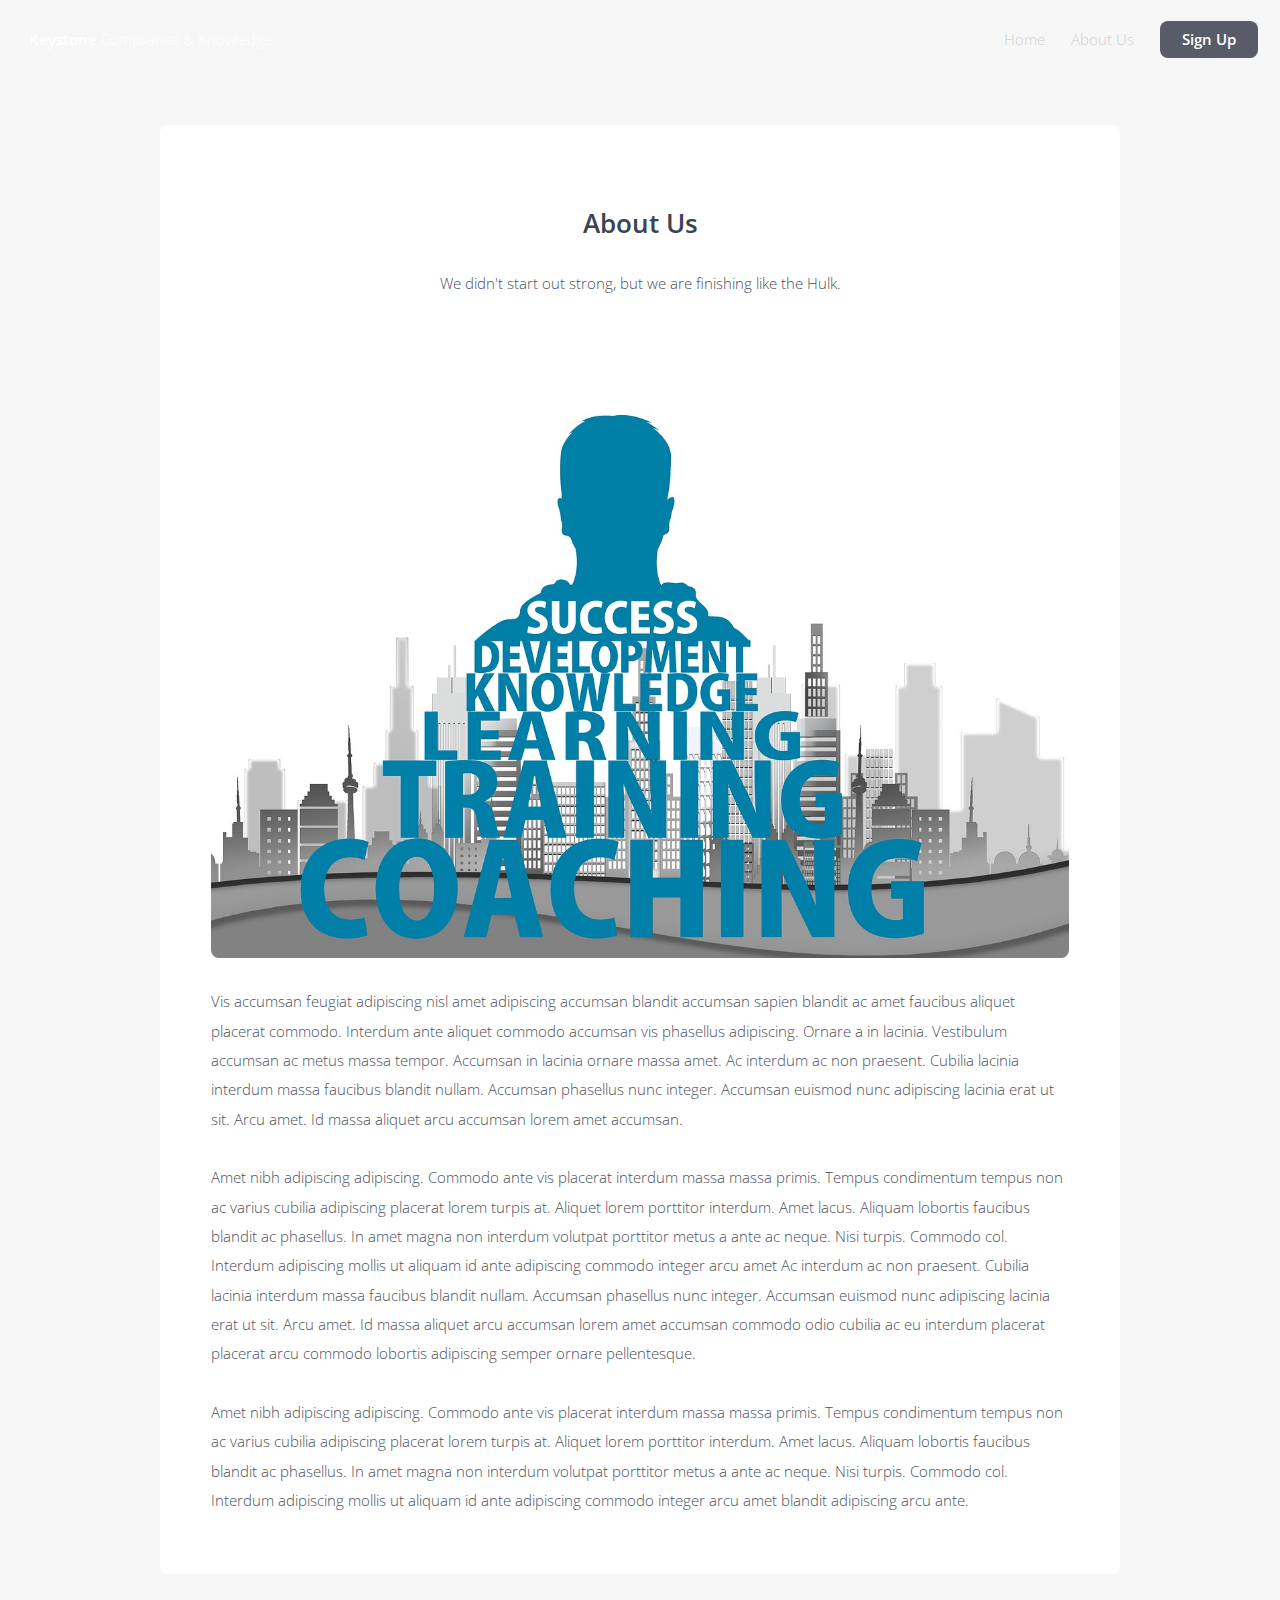
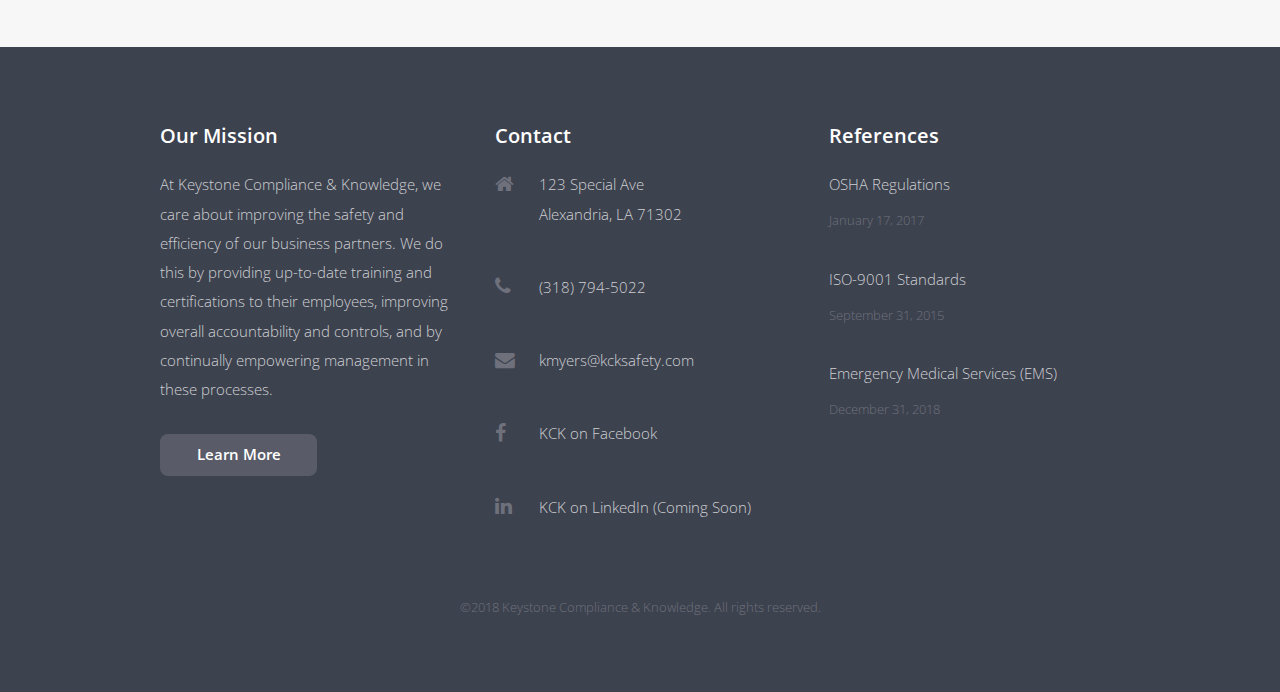
==== about-us.html @ 98e5a152 "initial commit" ====
<!DOCTYPE HTML>
<html>
	<head>
		<title>Keystone Compliance & Knowledge | About Us</title>
		<meta charset="utf-8" />
		<meta name="viewport" content="width=device-width, initial-scale=1, user-scalable=no" />
		<link rel="stylesheet" href="assets/css/main.css" />
	</head>
	<body class="is-preload">

		<!-- Header -->
			<header id="header" class="alt">
				<h1><a id="logo" href="index.html">Keystone <span>Compliance & Knowledge</span></a></h1>
				<nav id="nav">
					<ul>
						<li><a href="index.html">Home</a></li>
						<li><a href="elements.html">About Us</a></li>
						<li><a href="index.html#four" class="button">Sign Up</a></li>
					</ul>
				</nav>
			</header>

		<!-- Main -->
			<section id="main" class="wrapper">
				<div class="container box large">

					<header class="major special">
						<h2>About Us</h2>
						<p>We didn't start out strong, but we are finishing like the Hulk.</p>
					</header>

					<a href="#" class="image fit"><img src="images/kck-stepstosuccess.jpg" alt="" /></a>
					<p>Vis accumsan feugiat adipiscing nisl amet adipiscing accumsan blandit accumsan sapien blandit ac amet faucibus aliquet placerat commodo. Interdum ante aliquet commodo accumsan vis phasellus adipiscing. Ornare a in lacinia. Vestibulum accumsan ac metus massa tempor. Accumsan in lacinia ornare massa amet. Ac interdum ac non praesent. Cubilia lacinia interdum massa faucibus blandit nullam. Accumsan phasellus nunc integer. Accumsan euismod nunc adipiscing lacinia erat ut sit. Arcu amet. Id massa aliquet arcu accumsan lorem amet accumsan.</p>
					<p>Amet nibh adipiscing adipiscing. Commodo ante vis placerat interdum massa massa primis. Tempus condimentum tempus non ac varius cubilia adipiscing placerat lorem turpis at. Aliquet lorem porttitor interdum. Amet lacus. Aliquam lobortis faucibus blandit ac phasellus. In amet magna non interdum volutpat porttitor metus a ante ac neque. Nisi turpis. Commodo col. Interdum adipiscing mollis ut aliquam id ante adipiscing commodo integer arcu amet Ac interdum ac non praesent. Cubilia lacinia interdum massa faucibus blandit nullam. Accumsan phasellus nunc integer. Accumsan euismod nunc adipiscing lacinia erat ut sit. Arcu amet. Id massa aliquet arcu accumsan lorem amet accumsan commodo odio cubilia ac eu interdum placerat placerat arcu commodo lobortis adipiscing semper ornare pellentesque.</p>
					<p>Amet nibh adipiscing adipiscing. Commodo ante vis placerat interdum massa massa primis. Tempus condimentum tempus non ac varius cubilia adipiscing placerat lorem turpis at. Aliquet lorem porttitor interdum. Amet lacus. Aliquam lobortis faucibus blandit ac phasellus. In amet magna non interdum volutpat porttitor metus a ante ac neque. Nisi turpis. Commodo col. Interdum adipiscing mollis ut aliquam id ante adipiscing commodo integer arcu amet blandit adipiscing arcu ante.</p>

				</div>
			</section>

			<!-- Footer -->
				<div id="footer">
					<div class="container">
						<div class="row gtr-200">
							<section class="col-4 col-12-medium about">
								<h3>Our Mission</h3>
								<p>At Keystone Compliance & Knowledge, we care about improving the safety and efficiency of our business partners. We do this by providing up-to-date training and certifications to their employees, improving overall accountability and controls, and by continually empowering management in these processes.</p>
								<ul class="actions">
									<li><a href="#" class="button">Learn More</a></li>
								</ul>
							</section>
							<section class="col-4 col-6-medium col-12-xsmall">
								<h3>Contact</h3>
								<ul class="labeled-icons">
									<li>
										<h4 class="icon fa-home"><span class="label">Address</span></h4>
										123 Special Ave<br />Alexandria, LA 71302
									</li>
									<li>
										<h4 class="icon fa-phone"><span class="label">Phone</span></h4>
										(318) 794-5022
									</li>
									<li>
										<h4 class="icon fa-envelope"><span class="label">Email</span></h4>
										<a href="mailto:kmyers@kcksafety.com">kmyers@kcksafety.com</a>
									</li>
									<li>
										<h4 class="icon fa-facebook"><span class="label">Facebook</span></h4>
										<a href="https://www.facebook.com/CenlaSafetyServices/">KCK on Facebook</a>
									</li>
									<li>
										<h4 class="icon fa-linkedin"><span class="label">Twitter</span></h4>
										<a href="#">KCK on LinkedIn (Coming Soon)</a>
									</li>
								</ul>
							</section>
							<section class="col-4 col-6-medium col-12-xsmall">
								<h3>References</h3>
								<ul class="updates">
									<li>
										<p><a href="https://www.osha.gov/law-regs.html">OSHA Regulations</a></p>
										<span class="timestamp">January 17, 2017</span>
									</li>
									<li>
										<p><a href="https://www.iso.org/standard/62085.html">ISO-9001 Standards</a></p>
										<span class="timestamp">September 31, 2015</span>
									</li>
									<li>
										<p><a href="https://www.ems.gov/">Emergency Medical Services (EMS)</a></p>
										<span class="timestamp">December 31, 2018</span>
									</li>
								</ul>
							</section>
						</div>
					</div>
					<ul class="copyright">
						<li>&copy;2018 Keystone Compliance & Knowledge. All rights reserved.</li>
					</ul>
				</div>

		<!-- Scripts -->
			<script src="assets/js/jquery.min.js"></script>
			<script src="assets/js/jquery.dropotron.min.js"></script>
			<script src="assets/js/jquery.scrollex.min.js"></script>
			<script src="assets/js/browser.min.js"></script>
			<script src="assets/js/breakpoints.min.js"></script>
			<script src="assets/js/util.js"></script>
			<script src="assets/js/main.js"></script>

	</body>
</html>
---- assets/css/main.css ----
@import url("font-awesome.min.css");
@import url("https://fonts.googleapis.com/css?family=Open+Sans:300,600");

/*
	Cogent by Pixelarity
	pixelarity.com | hello@pixelarity.com
	License: pixelarity.com/license
*/

html, body, div, span, applet, object,
iframe, h1, h2, h3, h4, h5, h6, p, blockquote,
pre, a, abbr, acronym, address, big, cite,
code, del, dfn, em, img, ins, kbd, q, s, samp,
small, strike, strong, sub, sup, tt, var, b,
u, i, center, dl, dt, dd, ol, ul, li, fieldset,
form, label, legend, table, caption, tbody,
tfoot, thead, tr, th, td, article, aside,
canvas, details, embed, figure, figcaption,
footer, header, hgroup, menu, nav, output, ruby,
section, summary, time, mark, audio, video {
	margin: 0;
	padding: 0;
	border: 0;
	font-size: 100%;
	font: inherit;
	vertical-align: baseline;
	scroll-behavior:smooth;
}

article, aside, details, figcaption, figure,
footer, header, hgroup, menu, nav, section {
	display: block;}

body {
	line-height: 1;
}

ol, ul {
	list-style: none;
}

blockquote, q {
	quotes: none;
}

	blockquote:before, blockquote:after, q:before, q:after {
		content: '';
		content: none;
	}

table {
	border-collapse: collapse;
	border-spacing: 0;
}

body {
	-webkit-text-size-adjust: none;
}

mark {
	background-color: transparent;
	color: inherit;
}

input::-moz-focus-inner {
	border: 0;
	padding: 0;
}

input, select, textarea {
	-moz-appearance: none;
	-webkit-appearance: none;
	-ms-appearance: none;
	appearance: none;
}

/* Basic */

	html {
		box-sizing: border-box;
	}

	*, *:before, *:after {
		box-sizing: inherit;
	}

	body {
		background: #f7f7f7;
	}

		body.is-preload *, body.is-preload *:before, body.is-preload *:after {
			-moz-animation: none !important;
			-webkit-animation: none !important;
			-ms-animation: none !important;
			animation: none !important;
			-moz-transition: none !important;
			-webkit-transition: none !important;
			-ms-transition: none !important;
			transition: none !important;
		}

	body, input, select, textarea {
		color: #4b505c;
		font-family: "Open Sans", Arial, Helvetica, sans-serif;
		font-size: 13pt;
		font-weight: 300;
		line-height: 2em;
	}

	a {
		-moz-transition: color 0.2s ease-in-out;
		-webkit-transition: color 0.2s ease-in-out;
		-ms-transition: color 0.2s ease-in-out;
		transition: color 0.2s ease-in-out;
		color: #00b47b;
		text-decoration: underline;
	}

		a:hover {
			text-decoration: none;
		}

	strong, b {
		color: #3d424f;
		font-weight: 600;
	}

	em, i {
		font-style: italic;
	}

	p {
		margin: 0 0 2em 0;
	}

	h1, h2, h3, h4, h5, h6 {
		color: #3d424f;
		font-weight: 600;
		margin: 0 0 1em 0;
	}

		h1 a, h2 a, h3 a, h4 a, h5 a, h6 a {
			color: inherit;
			text-decoration: none;
		}

		h1.icon, h2.icon, h3.icon, h4.icon, h5.icon, h6.icon {
			padding-left: 2.5em;
			position: relative;
		}

			h1.icon:before, h2.icon:before, h3.icon:before, h4.icon:before, h5.icon:before, h6.icon:before {
				font-size: 1.5em;
				left: 0;
				position: absolute;
			}

			h1.icon + p, h2.icon + p, h3.icon + p, h4.icon + p, h5.icon + p, h6.icon + p {
				padding-left: 3.45em;
			}

	h2 {
		font-size: 1.75em;
		line-height: 1.5em;
	}

	h3 {
		font-size: 1.35em;
		line-height: 1.5em;
	}

	h4 {
		font-size: 1.1em;
		line-height: 1.5em;
	}

	h5 {
		font-size: 0.9em;
		line-height: 1.5em;
	}

	h6 {
		font-size: 0.7em;
		line-height: 1.5em;
	}

	sub {
		font-size: 0.8em;
		position: relative;
		top: 0.5em;
	}

	sup {
		font-size: 0.8em;
		position: relative;
		top: -0.5em;
	}

	hr {
		border: 0;
		border-bottom: solid 1px rgba(144, 144, 144, 0.25);
		margin: 3em 0;
	}

		hr.major {
			margin: 4.5em 0;
		}

	blockquote {
		border-left: solid 4px rgba(144, 144, 144, 0.25);
		font-style: italic;
		margin: 0 0 2em 0;
		padding: 0.5em 0 0.5em 2em;
	}

	code {
		background: rgba(144, 144, 144, 0.075);
		border-radius: 8px;
		border: solid 1px rgba(144, 144, 144, 0.25);
		font-family: "Courier New", monospace;
		font-size: 0.9em;
		margin: 0 0.25em;
		padding: 0.25em 0.65em;
	}

	pre {
		-webkit-overflow-scrolling: touch;
		font-family: "Courier New", monospace;
		font-size: 0.9em;
		margin: 0 0 2em 0;
	}

		pre code {
			display: block;
			line-height: 1.75em;
			padding: 1em 1.5em;
			overflow-x: auto;
		}

	.align-left {
		text-align: left;
	}

	.align-center {
		text-align: center;
	}

	.align-right {
		text-align: right;
	}

/* Row */

	.row {
		display: flex;
		flex-wrap: wrap;
		box-sizing: border-box;
		align-items: stretch;
	}

		.row > * {
			box-sizing: border-box;
		}

		.row.gtr-uniform > * > :last-child {
			margin-bottom: 0;
		}

		.row.aln-left {
			justify-content: flex-start;
		}

		.row.aln-center {
			justify-content: center;
		}

		.row.aln-right {
			justify-content: flex-end;
		}

		.row.aln-top {
			align-items: flex-start;
		}

		.row.aln-middle {
			align-items: center;
		}

		.row.aln-bottom {
			align-items: flex-end;
		}

		.row > .imp {
			order: -1;
		}

		.row > .col-1 {
			width: 8.3333333333%;
		}

		.row > .off-1 {
			margin-left: 8.3333333333%;
		}

		.row > .col-2 {
			width: 16.6666666667%;
		}

		.row > .off-2 {
			margin-left: 16.6666666667%;
		}

		.row > .col-3 {
			width: 25%;
		}

		.row > .off-3 {
			margin-left: 25%;
		}

		.row > .col-4 {
			width: 33.3333333333%;
		}

		.row > .off-4 {
			margin-left: 33.3333333333%;
		}

		.row > .col-5 {
			width: 41.6666666667%;
		}

		.row > .off-5 {
			margin-left: 41.6666666667%;
		}

		.row > .col-6 {
			width: 50%;
		}

		.row > .off-6 {
			margin-left: 50%;
		}

		.row > .col-7 {
			width: 58.3333333333%;
		}

		.row > .off-7 {
			margin-left: 58.3333333333%;
		}

		.row > .col-8 {
			width: 66.6666666667%;
		}

		.row > .off-8 {
			margin-left: 66.6666666667%;
		}

		.row > .col-9 {
			width: 75%;
		}

		.row > .off-9 {
			margin-left: 75%;
		}

		.row > .col-10 {
			width: 83.3333333333%;
		}

		.row > .off-10 {
			margin-left: 83.3333333333%;
		}

		.row > .col-11 {
			width: 91.6666666667%;
		}

		.row > .off-11 {
			margin-left: 91.6666666667%;
		}

		.row > .col-12 {
			width: 100%;
		}

		.row > .off-12 {
			margin-left: 100%;
		}

		.row.gtr-0 {
			margin-top: 0;
			margin-left: 0em;
		}

			.row.gtr-0 > * {
				padding: 0 0 0 0em;
			}

			.row.gtr-0.gtr-uniform {
				margin-top: 0em;
			}

				.row.gtr-0.gtr-uniform > * {
					padding-top: 0em;
				}

		.row.gtr-25 {
			margin-top: 0;
			margin-left: -0.5em;
		}

			.row.gtr-25 > * {
				padding: 0 0 0 0.5em;
			}

			.row.gtr-25.gtr-uniform {
				margin-top: -0.5em;
			}

				.row.gtr-25.gtr-uniform > * {
					padding-top: 0.5em;
				}

		.row.gtr-50 {
			margin-top: 0;
			margin-left: -1em;
		}

			.row.gtr-50 > * {
				padding: 0 0 0 1em;
			}

			.row.gtr-50.gtr-uniform {
				margin-top: -1em;
			}

				.row.gtr-50.gtr-uniform > * {
					padding-top: 1em;
				}

		.row {
			margin-top: 0;
			margin-left: -2em;
		}

			.row > * {
				padding: 0 0 0 2em;
			}

			.row.gtr-uniform {
				margin-top: -2em;
			}

				.row.gtr-uniform > * {
					padding-top: 2em;
				}

		.row.gtr-150 {
			margin-top: 0;
			margin-left: -3em;
		}

			.row.gtr-150 > * {
				padding: 0 0 0 3em;
			}

			.row.gtr-150.gtr-uniform {
				margin-top: -3em;
			}

				.row.gtr-150.gtr-uniform > * {
					padding-top: 3em;
				}

		.row.gtr-200 {
			margin-top: 0;
			margin-left: -4em;
		}

			.row.gtr-200 > * {
				padding: 0 0 0 4em;
			}

			.row.gtr-200.gtr-uniform {
				margin-top: -4em;
			}

				.row.gtr-200.gtr-uniform > * {
					padding-top: 4em;
				}

		@media screen and (max-width: 1680px) {

			.row {
				display: flex;
				flex-wrap: wrap;
				box-sizing: border-box;
				align-items: stretch;
			}

				.row > * {
					box-sizing: border-box;
				}

				.row.gtr-uniform > * > :last-child {
					margin-bottom: 0;
				}

				.row.aln-left {
					justify-content: flex-start;
				}

				.row.aln-center {
					justify-content: center;
				}

				.row.aln-right {
					justify-content: flex-end;
				}

				.row.aln-top {
					align-items: flex-start;
				}

				.row.aln-middle {
					align-items: center;
				}

				.row.aln-bottom {
					align-items: flex-end;
				}

				.row > .imp-xlarge {
					order: -1;
				}

				.row > .col-1-xlarge {
					width: 8.3333333333%;
				}

				.row > .off-1-xlarge {
					margin-left: 8.3333333333%;
				}

				.row > .col-2-xlarge {
					width: 16.6666666667%;
				}

				.row > .off-2-xlarge {
					margin-left: 16.6666666667%;
				}

				.row > .col-3-xlarge {
					width: 25%;
				}

				.row > .off-3-xlarge {
					margin-left: 25%;
				}

				.row > .col-4-xlarge {
					width: 33.3333333333%;
				}

				.row > .off-4-xlarge {
					margin-left: 33.3333333333%;
				}

				.row > .col-5-xlarge {
					width: 41.6666666667%;
				}

				.row > .off-5-xlarge {
					margin-left: 41.6666666667%;
				}

				.row > .col-6-xlarge {
					width: 50%;
				}

				.row > .off-6-xlarge {
					margin-left: 50%;
				}

				.row > .col-7-xlarge {
					width: 58.3333333333%;
				}

				.row > .off-7-xlarge {
					margin-left: 58.3333333333%;
				}

				.row > .col-8-xlarge {
					width: 66.6666666667%;
				}

				.row > .off-8-xlarge {
					margin-left: 66.6666666667%;
				}

				.row > .col-9-xlarge {
					width: 75%;
				}

				.row > .off-9-xlarge {
					margin-left: 75%;
				}

				.row > .col-10-xlarge {
					width: 83.3333333333%;
				}

				.row > .off-10-xlarge {
					margin-left: 83.3333333333%;
				}

				.row > .col-11-xlarge {
					width: 91.6666666667%;
				}

				.row > .off-11-xlarge {
					margin-left: 91.6666666667%;
				}

				.row > .col-12-xlarge {
					width: 100%;
				}

				.row > .off-12-xlarge {
					margin-left: 100%;
				}

				.row.gtr-0 {
					margin-top: 0;
					margin-left: 0em;
				}

					.row.gtr-0 > * {
						padding: 0 0 0 0em;
					}

					.row.gtr-0.gtr-uniform {
						margin-top: 0em;
					}

						.row.gtr-0.gtr-uniform > * {
							padding-top: 0em;
						}

				.row.gtr-25 {
					margin-top: 0;
					margin-left: -0.5em;
				}

					.row.gtr-25 > * {
						padding: 0 0 0 0.5em;
					}

					.row.gtr-25.gtr-uniform {
						margin-top: -0.5em;
					}

						.row.gtr-25.gtr-uniform > * {
							padding-top: 0.5em;
						}

				.row.gtr-50 {
					margin-top: 0;
					margin-left: -1em;
				}

					.row.gtr-50 > * {
						padding: 0 0 0 1em;
					}

					.row.gtr-50.gtr-uniform {
						margin-top: -1em;
					}

						.row.gtr-50.gtr-uniform > * {
							padding-top: 1em;
						}

				.row {
					margin-top: 0;
					margin-left: -2em;
				}

					.row > * {
						padding: 0 0 0 2em;
					}

					.row.gtr-uniform {
						margin-top: -2em;
					}

						.row.gtr-uniform > * {
							padding-top: 2em;
						}

				.row.gtr-150 {
					margin-top: 0;
					margin-left: -3em;
				}

					.row.gtr-150 > * {
						padding: 0 0 0 3em;
					}

					.row.gtr-150.gtr-uniform {
						margin-top: -3em;
					}

						.row.gtr-150.gtr-uniform > * {
							padding-top: 3em;
						}

				.row.gtr-200 {
					margin-top: 0;
					margin-left: -4em;
				}

					.row.gtr-200 > * {
						padding: 0 0 0 4em;
					}

					.row.gtr-200.gtr-uniform {
						margin-top: -4em;
					}

						.row.gtr-200.gtr-uniform > * {
							padding-top: 4em;
						}

		}

		@media screen and (max-width: 1280px) {

			.row {
				display: flex;
				flex-wrap: wrap;
				box-sizing: border-box;
				align-items: stretch;
			}

				.row > * {
					box-sizing: border-box;
				}

				.row.gtr-uniform > * > :last-child {
					margin-bottom: 0;
				}

				.row.aln-left {
					justify-content: flex-start;
				}

				.row.aln-center {
					justify-content: center;
				}

				.row.aln-right {
					justify-content: flex-end;
				}

				.row.aln-top {
					align-items: flex-start;
				}

				.row.aln-middle {
					align-items: center;
				}

				.row.aln-bottom {
					align-items: flex-end;
				}

				.row > .imp-large {
					order: -1;
				}

				.row > .col-1-large {
					width: 8.3333333333%;
				}

				.row > .off-1-large {
					margin-left: 8.3333333333%;
				}

				.row > .col-2-large {
					width: 16.6666666667%;
				}

				.row > .off-2-large {
					margin-left: 16.6666666667%;
				}

				.row > .col-3-large {
					width: 25%;
				}

				.row > .off-3-large {
					margin-left: 25%;
				}

				.row > .col-4-large {
					width: 33.3333333333%;
				}

				.row > .off-4-large {
					margin-left: 33.3333333333%;
				}

				.row > .col-5-large {
					width: 41.6666666667%;
				}

				.row > .off-5-large {
					margin-left: 41.6666666667%;
				}

				.row > .col-6-large {
					width: 50%;
				}

				.row > .off-6-large {
					margin-left: 50%;
				}

				.row > .col-7-large {
					width: 58.3333333333%;
				}

				.row > .off-7-large {
					margin-left: 58.3333333333%;
				}

				.row > .col-8-large {
					width: 66.6666666667%;
				}

				.row > .off-8-large {
					margin-left: 66.6666666667%;
				}

				.row > .col-9-large {
					width: 75%;
				}

				.row > .off-9-large {
					margin-left: 75%;
				}

				.row > .col-10-large {
					width: 83.3333333333%;
				}

				.row > .off-10-large {
					margin-left: 83.3333333333%;
				}

				.row > .col-11-large {
					width: 91.6666666667%;
				}

				.row > .off-11-large {
					margin-left: 91.6666666667%;
				}

				.row > .col-12-large {
					width: 100%;
				}

				.row > .off-12-large {
					margin-left: 100%;
				}

				.row.gtr-0 {
					margin-top: 0;
					margin-left: 0em;
				}

					.row.gtr-0 > * {
						padding: 0 0 0 0em;
					}

					.row.gtr-0.gtr-uniform {
						margin-top: 0em;
					}

						.row.gtr-0.gtr-uniform > * {
							padding-top: 0em;
						}

				.row.gtr-25 {
					margin-top: 0;
					margin-left: -0.375em;
				}

					.row.gtr-25 > * {
						padding: 0 0 0 0.375em;
					}

					.row.gtr-25.gtr-uniform {
						margin-top: -0.375em;
					}

						.row.gtr-25.gtr-uniform > * {
							padding-top: 0.375em;
						}

				.row.gtr-50 {
					margin-top: 0;
					margin-left: -0.75em;
				}

					.row.gtr-50 > * {
						padding: 0 0 0 0.75em;
					}

					.row.gtr-50.gtr-uniform {
						margin-top: -0.75em;
					}

						.row.gtr-50.gtr-uniform > * {
							padding-top: 0.75em;
						}

				.row {
					margin-top: 0;
					margin-left: -1.5em;
				}

					.row > * {
						padding: 0 0 0 1.5em;
					}

					.row.gtr-uniform {
						margin-top: -1.5em;
					}

						.row.gtr-uniform > * {
							padding-top: 1.5em;
						}

				.row.gtr-150 {
					margin-top: 0;
					margin-left: -2.25em;
				}

					.row.gtr-150 > * {
						padding: 0 0 0 2.25em;
					}

					.row.gtr-150.gtr-uniform {
						margin-top: -2.25em;
					}

						.row.gtr-150.gtr-uniform > * {
							padding-top: 2.25em;
						}

				.row.gtr-200 {
					margin-top: 0;
					margin-left: -3em;
				}

					.row.gtr-200 > * {
						padding: 0 0 0 3em;
					}

					.row.gtr-200.gtr-uniform {
						margin-top: -3em;
					}

						.row.gtr-200.gtr-uniform > * {
							padding-top: 3em;
						}

		}

		@media screen and (max-width: 980px) {

			.row {
				display: flex;
				flex-wrap: wrap;
				box-sizing: border-box;
				align-items: stretch;
			}

				.row > * {
					box-sizing: border-box;
				}

				.row.gtr-uniform > * > :last-child {
					margin-bottom: 0;
				}

				.row.aln-left {
					justify-content: flex-start;
				}

				.row.aln-center {
					justify-content: center;
				}

				.row.aln-right {
					justify-content: flex-end;
				}

				.row.aln-top {
					align-items: flex-start;
				}

				.row.aln-middle {
					align-items: center;
				}

				.row.aln-bottom {
					align-items: flex-end;
				}

				.row > .imp-medium {
					order: -1;
				}

				.row > .col-1-medium {
					width: 8.3333333333%;
				}

				.row > .off-1-medium {
					margin-left: 8.3333333333%;
				}

				.row > .col-2-medium {
					width: 16.6666666667%;
				}

				.row > .off-2-medium {
					margin-left: 16.6666666667%;
				}

				.row > .col-3-medium {
					width: 25%;
				}

				.row > .off-3-medium {
					margin-left: 25%;
				}

				.row > .col-4-medium {
					width: 33.3333333333%;
				}

				.row > .off-4-medium {
					margin-left: 33.3333333333%;
				}

				.row > .col-5-medium {
					width: 41.6666666667%;
				}

				.row > .off-5-medium {
					margin-left: 41.6666666667%;
				}

				.row > .col-6-medium {
					width: 50%;
				}

				.row > .off-6-medium {
					margin-left: 50%;
				}

				.row > .col-7-medium {
					width: 58.3333333333%;
				}

				.row > .off-7-medium {
					margin-left: 58.3333333333%;
				}

				.row > .col-8-medium {
					width: 66.6666666667%;
				}

				.row > .off-8-medium {
					margin-left: 66.6666666667%;
				}

				.row > .col-9-medium {
					width: 75%;
				}

				.row > .off-9-medium {
					margin-left: 75%;
				}

				.row > .col-10-medium {
					width: 83.3333333333%;
				}

				.row > .off-10-medium {
					margin-left: 83.3333333333%;
				}

				.row > .col-11-medium {
					width: 91.6666666667%;
				}

				.row > .off-11-medium {
					margin-left: 91.6666666667%;
				}

				.row > .col-12-medium {
					width: 100%;
				}

				.row > .off-12-medium {
					margin-left: 100%;
				}

				.row.gtr-0 {
					margin-top: 0;
					margin-left: 0em;
				}

					.row.gtr-0 > * {
						padding: 0 0 0 0em;
					}

					.row.gtr-0.gtr-uniform {
						margin-top: 0em;
					}

						.row.gtr-0.gtr-uniform > * {
							padding-top: 0em;
						}

				.row.gtr-25 {
					margin-top: 0;
					margin-left: -0.375em;
				}

					.row.gtr-25 > * {
						padding: 0 0 0 0.375em;
					}

					.row.gtr-25.gtr-uniform {
						margin-top: -0.375em;
					}

						.row.gtr-25.gtr-uniform > * {
							padding-top: 0.375em;
						}

				.row.gtr-50 {
					margin-top: 0;
					margin-left: -0.75em;
				}

					.row.gtr-50 > * {
						padding: 0 0 0 0.75em;
					}

					.row.gtr-50.gtr-uniform {
						margin-top: -0.75em;
					}

						.row.gtr-50.gtr-uniform > * {
							padding-top: 0.75em;
						}

				.row {
					margin-top: 0;
					margin-left: -1.5em;
				}

					.row > * {
						padding: 0 0 0 1.5em;
					}

					.row.gtr-uniform {
						margin-top: -1.5em;
					}

						.row.gtr-uniform > * {
							padding-top: 1.5em;
						}

				.row.gtr-150 {
					margin-top: 0;
					margin-left: -2.25em;
				}

					.row.gtr-150 > * {
						padding: 0 0 0 2.25em;
					}

					.row.gtr-150.gtr-uniform {
						margin-top: -2.25em;
					}

						.row.gtr-150.gtr-uniform > * {
							padding-top: 2.25em;
						}

				.row.gtr-200 {
					margin-top: 0;
					margin-left: -3em;
				}

					.row.gtr-200 > * {
						padding: 0 0 0 3em;
					}

					.row.gtr-200.gtr-uniform {
						margin-top: -3em;
					}

						.row.gtr-200.gtr-uniform > * {
							padding-top: 3em;
						}

		}

		@media screen and (max-width: 736px) {

			.row {
				display: flex;
				flex-wrap: wrap;
				box-sizing: border-box;
				align-items: stretch;
			}

				.row > * {
					box-sizing: border-box;
				}

				.row.gtr-uniform > * > :last-child {
					margin-bottom: 0;
				}

				.row.aln-left {
					justify-content: flex-start;
				}

				.row.aln-center {
					justify-content: center;
				}

				.row.aln-right {
					justify-content: flex-end;
				}

				.row.aln-top {
					align-items: flex-start;
				}

				.row.aln-middle {
					align-items: center;
				}

				.row.aln-bottom {
					align-items: flex-end;
				}

				.row > .imp-small {
					order: -1;
				}

				.row > .col-1-small {
					width: 8.3333333333%;
				}

				.row > .off-1-small {
					margin-left: 8.3333333333%;
				}

				.row > .col-2-small {
					width: 16.6666666667%;
				}

				.row > .off-2-small {
					margin-left: 16.6666666667%;
				}

				.row > .col-3-small {
					width: 25%;
				}

				.row > .off-3-small {
					margin-left: 25%;
				}

				.row > .col-4-small {
					width: 33.3333333333%;
				}

				.row > .off-4-small {
					margin-left: 33.3333333333%;
				}

				.row > .col-5-small {
					width: 41.6666666667%;
				}

				.row > .off-5-small {
					margin-left: 41.6666666667%;
				}

				.row > .col-6-small {
					width: 50%;
				}

				.row > .off-6-small {
					margin-left: 50%;
				}

				.row > .col-7-small {
					width: 58.3333333333%;
				}

				.row > .off-7-small {
					margin-left: 58.3333333333%;
				}

				.row > .col-8-small {
					width: 66.6666666667%;
				}

				.row > .off-8-small {
					margin-left: 66.6666666667%;
				}

				.row > .col-9-small {
					width: 75%;
				}

				.row > .off-9-small {
					margin-left: 75%;
				}

				.row > .col-10-small {
					width: 83.3333333333%;
				}

				.row > .off-10-small {
					margin-left: 83.3333333333%;
				}

				.row > .col-11-small {
					width: 91.6666666667%;
				}

				.row > .off-11-small {
					margin-left: 91.6666666667%;
				}

				.row > .col-12-small {
					width: 100%;
				}

				.row > .off-12-small {
					margin-left: 100%;
				}

				.row.gtr-0 {
					margin-top: 0;
					margin-left: 0em;
				}

					.row.gtr-0 > * {
						padding: 0 0 0 0em;
					}

					.row.gtr-0.gtr-uniform {
						margin-top: 0em;
					}

						.row.gtr-0.gtr-uniform > * {
							padding-top: 0em;
						}

				.row.gtr-25 {
					margin-top: 0;
					margin-left: -0.3125em;
				}

					.row.gtr-25 > * {
						padding: 0 0 0 0.3125em;
					}

					.row.gtr-25.gtr-uniform {
						margin-top: -0.3125em;
					}

						.row.gtr-25.gtr-uniform > * {
							padding-top: 0.3125em;
						}

				.row.gtr-50 {
					margin-top: 0;
					margin-left: -0.625em;
				}

					.row.gtr-50 > * {
						padding: 0 0 0 0.625em;
					}

					.row.gtr-50.gtr-uniform {
						margin-top: -0.625em;
					}

						.row.gtr-50.gtr-uniform > * {
							padding-top: 0.625em;
						}

				.row {
					margin-top: 0;
					margin-left: -1.25em;
				}

					.row > * {
						padding: 0 0 0 1.25em;
					}

					.row.gtr-uniform {
						margin-top: -1.25em;
					}

						.row.gtr-uniform > * {
							padding-top: 1.25em;
						}

				.row.gtr-150 {
					margin-top: 0;
					margin-left: -1.875em;
				}

					.row.gtr-150 > * {
						padding: 0 0 0 1.875em;
					}

					.row.gtr-150.gtr-uniform {
						margin-top: -1.875em;
					}

						.row.gtr-150.gtr-uniform > * {
							padding-top: 1.875em;
						}

				.row.gtr-200 {
					margin-top: 0;
					margin-left: -2.5em;
				}

					.row.gtr-200 > * {
						padding: 0 0 0 2.5em;
					}

					.row.gtr-200.gtr-uniform {
						margin-top: -2.5em;
					}

						.row.gtr-200.gtr-uniform > * {
							padding-top: 2.5em;
						}

		}

		@media screen and (max-width: 480px) {

			.row {
				display: flex;
				flex-wrap: wrap;
				box-sizing: border-box;
				align-items: stretch;
			}

				.row > * {
					box-sizing: border-box;
				}

				.row.gtr-uniform > * > :last-child {
					margin-bottom: 0;
				}

				.row.aln-left {
					justify-content: flex-start;
				}

				.row.aln-center {
					justify-content: center;
				}

				.row.aln-right {
					justify-content: flex-end;
				}

				.row.aln-top {
					align-items: flex-start;
				}

				.row.aln-middle {
					align-items: center;
				}

				.row.aln-bottom {
					align-items: flex-end;
				}

				.row > .imp-xsmall {
					order: -1;
				}

				.row > .col-1-xsmall {
					width: 8.3333333333%;
				}

				.row > .off-1-xsmall {
					margin-left: 8.3333333333%;
				}

				.row > .col-2-xsmall {
					width: 16.6666666667%;
				}

				.row > .off-2-xsmall {
					margin-left: 16.6666666667%;
				}

				.row > .col-3-xsmall {
					width: 25%;
				}

				.row > .off-3-xsmall {
					margin-left: 25%;
				}

				.row > .col-4-xsmall {
					width: 33.3333333333%;
				}

				.row > .off-4-xsmall {
					margin-left: 33.3333333333%;
				}

				.row > .col-5-xsmall {
					width: 41.6666666667%;
				}

				.row > .off-5-xsmall {
					margin-left: 41.6666666667%;
				}

				.row > .col-6-xsmall {
					width: 50%;
				}

				.row > .off-6-xsmall {
					margin-left: 50%;
				}

				.row > .col-7-xsmall {
					width: 58.3333333333%;
				}

				.row > .off-7-xsmall {
					margin-left: 58.3333333333%;
				}

				.row > .col-8-xsmall {
					width: 66.6666666667%;
				}

				.row > .off-8-xsmall {
					margin-left: 66.6666666667%;
				}

				.row > .col-9-xsmall {
					width: 75%;
				}

				.row > .off-9-xsmall {
					margin-left: 75%;
				}

				.row > .col-10-xsmall {
					width: 83.3333333333%;
				}

				.row > .off-10-xsmall {
					margin-left: 83.3333333333%;
				}

				.row > .col-11-xsmall {
					width: 91.6666666667%;
				}

				.row > .off-11-xsmall {
					margin-left: 91.6666666667%;
				}

				.row > .col-12-xsmall {
					width: 100%;
				}

				.row > .off-12-xsmall {
					margin-left: 100%;
				}

				.row.gtr-0 {
					margin-top: 0;
					margin-left: 0em;
				}

					.row.gtr-0 > * {
						padding: 0 0 0 0em;
					}

					.row.gtr-0.gtr-uniform {
						margin-top: 0em;
					}

						.row.gtr-0.gtr-uniform > * {
							padding-top: 0em;
						}

				.row.gtr-25 {
					margin-top: 0;
					margin-left: -0.3125em;
				}

					.row.gtr-25 > * {
						padding: 0 0 0 0.3125em;
					}

					.row.gtr-25.gtr-uniform {
						margin-top: -0.3125em;
					}

						.row.gtr-25.gtr-uniform > * {
							padding-top: 0.3125em;
						}

				.row.gtr-50 {
					margin-top: 0;
					margin-left: -0.625em;
				}

					.row.gtr-50 > * {
						padding: 0 0 0 0.625em;
					}

					.row.gtr-50.gtr-uniform {
						margin-top: -0.625em;
					}

						.row.gtr-50.gtr-uniform > * {
							padding-top: 0.625em;
						}

				.row {
					margin-top: 0;
					margin-left: -1.25em;
				}

					.row > * {
						padding: 0 0 0 1.25em;
					}

					.row.gtr-uniform {
						margin-top: -1.25em;
					}

						.row.gtr-uniform > * {
							padding-top: 1.25em;
						}

				.row.gtr-150 {
					margin-top: 0;
					margin-left: -1.875em;
				}

					.row.gtr-150 > * {
						padding: 0 0 0 1.875em;
					}

					.row.gtr-150.gtr-uniform {
						margin-top: -1.875em;
					}

						.row.gtr-150.gtr-uniform > * {
							padding-top: 1.875em;
						}

				.row.gtr-200 {
					margin-top: 0;
					margin-left: -2.5em;
				}

					.row.gtr-200 > * {
						padding: 0 0 0 2.5em;
					}

					.row.gtr-200.gtr-uniform {
						margin-top: -2.5em;
					}

						.row.gtr-200.gtr-uniform > * {
							padding-top: 2.5em;
						}

		}

/* Container */

	.container {
		width: 1400px;
		margin: 0 auto;
	}

		@media screen and (max-width: 1680px) {

			.container {
				width: 1200px;
			}

		}

		@media screen and (max-width: 1280px) {

			.container {
				width: 960px;
			}

		}

		@media screen and (max-width: 980px) {

			.container {
				width: 90%;
			}

		}

		@media screen and (max-width: 736px) {

			.container {
				width: 90%;
			}

		}

/* Section/Article */

	section.special, article.special, header.special {
		text-align: center;
	}

	header.major {
		margin-bottom: 6em;
	}

/* Form */

	form {
		margin: 0 0 2em 0;
	}

	label {
		color: #3d424f;
		display: block;
		font-size: 0.9em;
		font-weight: 600;
		margin: 0 0 1em 0;
	}

	input[type="text"],
	input[type="password"],
	input[type="email"],
	select,
	textarea {
		-moz-appearance: none;
		-webkit-appearance: none;
		-ms-appearance: none;
		appearance: none;
		background: rgba(144, 144, 144, 0.075);
		border-radius: 8px;
		border: none;
		border: solid 1px rgba(144, 144, 144, 0.25);
		color: inherit;
		display: block;
		outline: 0;
		padding: 0 1em;
		text-decoration: none;
		width: 100%;
	}

		input[type="text"]:invalid,
		input[type="password"]:invalid,
		input[type="email"]:invalid,
		select:invalid,
		textarea:invalid {
			box-shadow: none;
		}

		input[type="text"]:focus,
		input[type="password"]:focus,
		input[type="email"]:focus,
		select:focus,
		textarea:focus {
			border-color: #00b47b;
			box-shadow: 0 0 0 1px #00b47b;
		}

	select {
		background-image: url("data:image/svg+xml;charset=utf8,%3Csvg xmlns='http://www.w3.org/2000/svg' width='40' height='40' preserveAspectRatio='none' viewBox='0 0 40 40'%3E%3Cpath d='M9.4,12.3l10.4,10.4l10.4-10.4c0.2-0.2,0.5-0.4,0.9-0.4c0.3,0,0.6,0.1,0.9,0.4l3.3,3.3c0.2,0.2,0.4,0.5,0.4,0.9 c0,0.4-0.1,0.6-0.4,0.9L20.7,31.9c-0.2,0.2-0.5,0.4-0.9,0.4c-0.3,0-0.6-0.1-0.9-0.4L4.3,17.3c-0.2-0.2-0.4-0.5-0.4-0.9 c0-0.4,0.1-0.6,0.4-0.9l3.3-3.3c0.2-0.2,0.5-0.4,0.9-0.4S9.1,12.1,9.4,12.3z' fill='rgba(144, 144, 144, 0.25)' /%3E%3C/svg%3E");
		background-size: 1.25rem;
		background-repeat: no-repeat;
		background-position: calc(100% - 1rem) center;
		height: 2.75em;
		padding-right: 2.75em;
		text-overflow: ellipsis;
	}

		select:focus::-ms-value {
			background-color: transparent;
		}

		select::-ms-expand {
			display: none;
		}

		select option {
			color: #3d424f;
			background: #f7f7f7;
		}

	input[type="text"],
	input[type="password"],
	input[type="email"],
	select {
		height: 2.75em;
	}

	textarea {
		padding: 0.75em 1em;
	}

	input[type="checkbox"],
	input[type="radio"] {
		-moz-appearance: none;
		-webkit-appearance: none;
		-ms-appearance: none;
		appearance: none;
		display: block;
		float: left;
		margin-right: -2em;
		opacity: 0;
		width: 1em;
		z-index: -1;
	}

		input[type="checkbox"] + label,
		input[type="radio"] + label {
			text-decoration: none;
			color: #4b505c;
			cursor: pointer;
			display: inline-block;
			font-size: 1em;
			font-weight: 300;
			padding-left: 2.4em;
			padding-right: 0.75em;
			position: relative;
		}

			input[type="checkbox"] + label:before,
			input[type="radio"] + label:before {
				-moz-osx-font-smoothing: grayscale;
				-webkit-font-smoothing: antialiased;
				font-family: FontAwesome;
				font-style: normal;
				font-weight: normal;
				text-transform: none !important;
			}

			input[type="checkbox"] + label:before,
			input[type="radio"] + label:before {
				background: rgba(144, 144, 144, 0.075);
				border-radius: 8px;
				border: solid 1px rgba(144, 144, 144, 0.25);
				content: '';
				display: inline-block;
				height: 1.65em;
				left: 0;
				line-height: 1.58125em;
				position: absolute;
				text-align: center;
				top: 0;
				width: 1.65em;
			}

		input[type="checkbox"]:checked + label:before,
		input[type="radio"]:checked + label:before {
			background: #595C68;
			border-color: #595C68;
			color: #ffffff;
			content: '\f00c';
		}

		input[type="checkbox"]:focus + label:before,
		input[type="radio"]:focus + label:before {
			border-color: #00b47b;
			box-shadow: 0 0 0 1px #00b47b;
		}

	input[type="checkbox"] + label:before {
		border-radius: 8px;
	}

	input[type="radio"] + label:before {
		border-radius: 100%;
	}

	::-webkit-input-placeholder {
		color: #bbb !important;
		opacity: 1.0;
	}

	:-moz-placeholder {
		color: #bbb !important;
		opacity: 1.0;
	}

	::-moz-placeholder {
		color: #bbb !important;
		opacity: 1.0;
	}

	:-ms-input-placeholder {
		color: #bbb !important;
		opacity: 1.0;
	}

/* Box */

	.box {
		background-color: #fff;
		border-radius: 8px;
		margin-bottom: 2em;
		padding: 1.5em;
	}

		.box.alt {
			border: 0;
			border-radius: 0;
			padding: 0;
		}

		.box.large {
			padding: 4em 3.5em 2em 3.5em ;
		}

			.box.large header.major {
				padding-top: 1.5em;
			}

/* Icon */

	.icon {
		text-decoration: none;
		border-bottom: none;
		position: relative;
	}

		.icon:before {
			-moz-osx-font-smoothing: grayscale;
			-webkit-font-smoothing: antialiased;
			font-family: FontAwesome;
			font-style: normal;
			font-weight: normal;
			text-transform: none !important;
		}

		.icon > .label {
			display: none;
		}

/* Image */

	.image {
		border-radius: 8px;
		border: 0;
		display: inline-block;
		position: relative;
	}

		.image img {
			border-radius: 8px;
			display: block;
		}

		.image.left {
			float: left;
			padding: 0 1.5em 1em 0;
			top: 0.25em;
		}

		.image.right {
			float: right;
			padding: 0 0 1em 1.5em;
			top: 0.25em;
		}

		.image.left, .image.right {
			max-width: 40%;
		}

			.image.left img, .image.right img {
				width: 100%;
			}

		.image.fit {
			display: block;
			margin: 0 0 2em 0;
			width: 100%;
		}

			.image.fit img {
				width: 100%;
			}

		.image.main {
			display: block;
			margin: 0 0 3em 0;
			width: 100%;
		}

			.image.main img {
				width: 100%;
			}

/* List */

	ol {
		list-style: decimal;
		margin: 0 0 2em 0;
		padding-left: 1.25em;
	}

		ol li {
			padding-left: 0.25em;
		}

	ul {
		list-style: disc;
		margin: 0 0 2em 0;
		padding-left: 1em;
	}

		ul li {
			padding-left: 0.5em;
		}

		ul.alt {
			list-style: none;
			padding-left: 0;
		}

			ul.alt li {
				border-top: solid 1px rgba(144, 144, 144, 0.25);
				padding: 0.5em 0;
			}

				ul.alt li:first-child {
					border-top: 0;
					padding-top: 0;
				}

		ul.icons {
			cursor: default;
			list-style: none;
			padding-left: 0;
		}

			ul.icons li {
				display: inline-block;
				padding: 0 1em 0 0;
			}

				ul.icons li:last-child {
					padding-right: 0;
				}

				ul.icons li .icon:before {
					font-size: 2em;
				}

		ul.check {
			list-style: none;
			padding-left: 0;
		}

			ul.check li {
				text-decoration: none;
				padding: 0 0 2em 3em;
				position: relative;
			}

				ul.check li:before {
					-moz-osx-font-smoothing: grayscale;
					-webkit-font-smoothing: antialiased;
					font-family: FontAwesome;
					font-style: normal;
					font-weight: normal;
					text-transform: none !important;
				}

				ul.check li:before {
					color: #00b47b;
					content: '\f00c';
					display: block;
					font-size: 2em;
					left: 0;
					position: absolute;
				}

				ul.check li:last-child {
					padding-bottom: 0;
				}

		ul.labeled-icons {
			list-style: none;
			padding-left: 0;
		}

			ul.labeled-icons li {
				margin-bottom: 3em;
				padding-left: 3em;
				position: relative;
			}

			ul.labeled-icons .icon {
				cursor: default;
				display: block;
				font-size: 0.9em;
				left: 0;
				line-height: 1;
				position: absolute;
				top: 0.35em;
			}

		ul.updates {
			list-style: none;
			padding-left: 0;
		}

			ul.updates li {
				margin-top: 2em;
				padding-left: 0;
			}

				ul.updates li:first-child {
					margin-top: 0;
				}

			ul.updates p {
				margin: 0;
			}

			ul.updates a {
				display: block;
			}

			ul.updates .timestamp {
				display: block;
				font-size: 0.9em;
				margin-top: 0.5em;
			}

	dl {
		margin: 0 0 2em 0;
	}

/* Actions */

	ul.actions {
		display: -moz-flex;
		display: -webkit-flex;
		display: -ms-flex;
		display: flex;
		cursor: default;
		list-style: none;
		margin-left: -1em;
		padding-left: 0;
	}

		ul.actions li {
			padding: 0 0 0 1em;
			vertical-align: middle;
		}

		ul.actions.special {
			-moz-justify-content: center;
			-webkit-justify-content: center;
			-ms-justify-content: center;
			justify-content: center;
			width: 100%;
			margin-left: 0;
		}

			ul.actions.special li:first-child {
				padding-left: 0;
			}

		ul.actions.stacked {
			-moz-flex-direction: column;
			-webkit-flex-direction: column;
			-ms-flex-direction: column;
			flex-direction: column;
			margin-left: 0;
		}

			ul.actions.stacked li {
				padding: 1.3em 0 0 0;
			}

				ul.actions.stacked li:first-child {
					padding-top: 0;
				}

		ul.actions.fit {
			width: calc(100% + 1em);
		}

			ul.actions.fit li {
				-moz-flex-grow: 1;
				-webkit-flex-grow: 1;
				-ms-flex-grow: 1;
				flex-grow: 1;
				-moz-flex-shrink: 1;
				-webkit-flex-shrink: 1;
				-ms-flex-shrink: 1;
				flex-shrink: 1;
				width: 100%;
			}

				ul.actions.fit li > * {
					width: 100%;
				}

			ul.actions.fit.stacked {
				width: 100%;
			}

		@media screen and (max-width: 480px) {

			ul.actions:not(.fixed) {
				-moz-flex-direction: column;
				-webkit-flex-direction: column;
				-ms-flex-direction: column;
				flex-direction: column;
				margin-left: 0;
				width: 100% !important;
			}

				ul.actions:not(.fixed) li {
					-moz-flex-grow: 1;
					-webkit-flex-grow: 1;
					-ms-flex-grow: 1;
					flex-grow: 1;
					-moz-flex-shrink: 1;
					-webkit-flex-shrink: 1;
					-ms-flex-shrink: 1;
					flex-shrink: 1;
					padding: 1em 0 0 0;
					text-align: center;
					width: 100%;
				}

					ul.actions:not(.fixed) li > * {
						width: 100%;
					}

					ul.actions:not(.fixed) li:first-child {
						padding-top: 0;
					}

					ul.actions:not(.fixed) li input[type="submit"],
					ul.actions:not(.fixed) li input[type="reset"],
					ul.actions:not(.fixed) li input[type="button"],
					ul.actions:not(.fixed) li button,
					ul.actions:not(.fixed) li .button {
						width: 100%;
					}

						ul.actions:not(.fixed) li input[type="submit"].icon:before,
						ul.actions:not(.fixed) li input[type="reset"].icon:before,
						ul.actions:not(.fixed) li input[type="button"].icon:before,
						ul.actions:not(.fixed) li button.icon:before,
						ul.actions:not(.fixed) li .button.icon:before {
							margin-left: -0.5em;
						}

		}

/* Table */

	.table-wrapper {
		-webkit-overflow-scrolling: touch;
		overflow-x: auto;
	}

	table {
		margin: 0 0 2em 0;
		width: 100%;
	}

		table tbody tr {
			border: solid 1px rgba(144, 144, 144, 0.25);
			border-left: 0;
			border-right: 0;
		}

			table tbody tr:nth-child(2n + 1) {
				background-color: rgba(144, 144, 144, 0.075);
			}

		table td {
			padding: 0.75em 0.75em;
		}

		table th {
			color: #3d424f;
			font-size: 0.9em;
			font-weight: 600;
			padding: 0 0.75em 0.75em 0.75em;
			text-align: left;
		}

		table thead {
			border-bottom: solid 2px rgba(144, 144, 144, 0.25);
		}

		table tfoot {
			border-top: solid 2px rgba(144, 144, 144, 0.25);
		}

		table.alt {
			border-collapse: separate;
		}

			table.alt tbody tr td {
				border: solid 1px rgba(144, 144, 144, 0.25);
				border-left-width: 0;
				border-top-width: 0;
			}

				table.alt tbody tr td:first-child {
					border-left-width: 1px;
				}

			table.alt tbody tr:first-child td {
				border-top-width: 1px;
			}

			table.alt thead {
				border-bottom: 0;
			}

			table.alt tfoot {
				border-top: 0;
			}

/* Button */

	input[type="submit"],
	input[type="reset"],
	input[type="button"],
	button,
	.button {
		-moz-appearance: none;
		-webkit-appearance: none;
		-ms-appearance: none;
		appearance: none;
		-moz-transition: background-color 0.2s ease-in-out, color 0.2s ease-in-out;
		-webkit-transition: background-color 0.2s ease-in-out, color 0.2s ease-in-out;
		-ms-transition: background-color 0.2s ease-in-out, color 0.2s ease-in-out;
		transition: background-color 0.2s ease-in-out, color 0.2s ease-in-out;
		background-color: #595C68;
		border-radius: 8px;
		border: 0;
		color: #ffffff !important;
		cursor: pointer;
		display: inline-block;
		font-weight: 600;
		height: 2.85em;
		line-height: 2.85em;
		padding: 0 2.5em;
		text-align: center;
		text-decoration: none;
		white-space: nowrap;
	}

		input[type="submit"]:hover,
		input[type="reset"]:hover,
		input[type="button"]:hover,
		button:hover,
		.button:hover {
			background-color: #656876;
		}

		input[type="submit"]:active,
		input[type="reset"]:active,
		input[type="button"]:active,
		button:active,
		.button:active {
			background-color: #4d505a;
		}

		input[type="submit"].icon,
		input[type="reset"].icon,
		input[type="button"].icon,
		button.icon,
		.button.icon {
			padding-left: 1.35em;
		}

			input[type="submit"].icon:before,
			input[type="reset"].icon:before,
			input[type="button"].icon:before,
			button.icon:before,
			.button.icon:before {
				margin-right: 0.5em;
			}

		input[type="submit"].fit,
		input[type="reset"].fit,
		input[type="button"].fit,
		button.fit,
		.button.fit {
			display: block;
			margin: 0 0 1em 0;
			width: 100%;
		}

		input[type="submit"].small,
		input[type="reset"].small,
		input[type="button"].small,
		button.small,
		.button.small {
			font-size: 0.8em;
			line-height: 3em;
		}

		input[type="submit"].large,
		input[type="reset"].large,
		input[type="button"].large,
		button.large,
		.button.large {
			font-size: 1.35em;
			line-height: 2.825em;
		}

		input[type="submit"].inline,
		input[type="reset"].inline,
		input[type="button"].inline,
		button.inline,
		.button.inline {
			padding: 0 1.75em;
			margin: 0 1em;
		}

		input[type="submit"].alt,
		input[type="reset"].alt,
		input[type="button"].alt,
		button.alt,
		.button.alt {
			background-color: transparent;
			box-shadow: inset 0 0 0 2px rgba(144, 144, 144, 0.25);
			color: #3d424f !important;
		}

			input[type="submit"].alt:hover,
			input[type="reset"].alt:hover,
			input[type="button"].alt:hover,
			button.alt:hover,
			.button.alt:hover {
				background-color: rgba(144, 144, 144, 0.075);
			}

			input[type="submit"].alt:active,
			input[type="reset"].alt:active,
			input[type="button"].alt:active,
			button.alt:active,
			.button.alt:active {
				background-color: rgba(144, 144, 144, 0.2);
			}

			input[type="submit"].alt.icon:before,
			input[type="reset"].alt.icon:before,
			input[type="button"].alt.icon:before,
			button.alt.icon:before,
			.button.alt.icon:before {
				color: #bbb;
			}

		input[type="submit"].primary,
		input[type="reset"].primary,
		input[type="button"].primary,
		button.primary,
		.button.primary {
			background-color: #00b47b;
			color: #ffffff !important;
		}

			input[type="submit"].primary:hover,
			input[type="reset"].primary:hover,
			input[type="button"].primary:hover,
			button.primary:hover,
			.button.primary:hover {
				background-color: #00ce8c;
			}

			input[type="submit"].primary:active,
			input[type="reset"].primary:active,
			input[type="button"].primary:active,
			button.primary:active,
			.button.primary:active {
				background-color: #009b6a;
			}

		input[type="submit"].disabled, input[type="submit"]:disabled,
		input[type="reset"].disabled,
		input[type="reset"]:disabled,
		input[type="button"].disabled,
		input[type="button"]:disabled,
		button.disabled,
		button:disabled,
		.button.disabled,
		.button:disabled {
			background-color: #4b505c !important;
			box-shadow: inset 0 -0.15em 0 0 rgba(0, 0, 0, 0.15);
			color: #f7f7f7 !important;
			cursor: default;
			opacity: 0.25;
		}

/* Spotlight */

	.spotlight {
		border-top: solid 1px rgba(144, 144, 144, 0.25);
		margin: 2em 0 0 0;
		padding: 4em 0 0 0;
	}

		.spotlight:first-child {
			border-top: 0 !important;
			margin-top: -2em !important;
			padding-top: 0 !important;
		}

		.spotlight:last-child {
			margin-bottom: -2em;
		}

		.spotlight .image {
			padding-right: 2em;
		}

			.spotlight .image img {
				border-radius: 100%;
			}

		.spotlight.right {
			text-align: right;
		}

			.spotlight.right .image {
				padding-left: 2em;
			}

/* Plans */

	.plans {
		margin-bottom: 6em;
		text-align: center;
	}

	.plan {
		background-color: #fff;
		border-radius: 8px;
		padding: 2em;
	}

		.plan ul {
			list-style: none;
			margin-left: -2em;
			padding-left: 0;
			width: calc(100% + 4em);
		}

			.plan ul li {
				border-bottom: solid 1px rgba(144, 144, 144, 0.2);
				color: #bbb;
				padding: 1em;
			}

				.plan ul li:first-child {
					border-top: solid 1px rgba(144, 144, 144, 0.2);
				}

			.plan ul strong {
				color: #4b505c;
			}

		.plan .price {
			display: block;
			font-size: 0.8em;
			margin-bottom: 2em;
		}

			.plan .price strong {
				font-size: 3em;
				vertical-align: bottom;
			}

		.plan :last-child {
			margin-bottom: 0 !important;
		}

/* Browser Mockup */

	.browser-mockup {
		line-height: 0;
		margin: 6em auto 0;
		max-width: 55%;
		width: 60em;
	}

		.browser-mockup .chrome {
			background-color: #e5e5e5;
			border-top-left-radius: 8px;
			border-top-right-radius: 8px;
			display: inline-block;
			height: 3em;
			line-height: 2em;
			line-height: 3em;
			padding: 0.75em;
			position: relative;
			width: 100%;
		}

			.browser-mockup .chrome:before, .browser-mockup .chrome:after {
				-moz-osx-font-smoothing: grayscale;
				-webkit-font-smoothing: antialiased;
				color: #bbb;
				cursor: default;
				display: block;
				font-family: FontAwesome;
				font-size: 1.2em;
				font-style: normal;
				font-weight: normal;
				height: inherit;
				line-height: inherit;
				overflow: hidden;
				position: absolute;
				top: 0;
				width: 5em;
			}

			.browser-mockup .chrome:before {
				content: '\f053 \f054 \f021';
				left: 0.75em;
				letter-spacing: 0.85em;
				text-align: left;
			}

			.browser-mockup .chrome:after {
				content: '\f077 \f078 \f00d';
				letter-spacing: 0.65em;
				right: 0.75em;
				text-align: right;
				text-indent: 0.75em;
			}

		.browser-mockup .url {
			background-color: #fff;
			color: #4b505c;
			cursor: default;
			display: block;
			font-size: 0.9em;
			height: 2.25em;
			left: 7.5em;
			line-height: 2.25em;
			padding: 0 0.5em;
			position: absolute;
			text-align: left;
			top: 0.6125em;
			width: calc(100% - 15em);
		}

		.browser-mockup img {
			width: 100%;
		}

/* Wrapper */

	.wrapper {
		padding: 6em 0 4em 0 ;
	}

		.wrapper.style1 {
			background-color: #00b47b;
			color: #ffffff;
		}

			.wrapper.style1 h2, .wrapper.style1 h3, .wrapper.style1 h4, .wrapper.style1 h5, .wrapper.style1 h6 {
				color: #ffffff;
			}

			.wrapper.style1 .spotlight {
				border-top-color: rgba(255, 255, 255, 0.25);
			}

		.wrapper.style2 {
			background-color: #4f91d2;
			color: #ffffff;
		}

			.wrapper.style2 h2, .wrapper.style2 h3, .wrapper.style2 h4, .wrapper.style2 h5, .wrapper.style2 h6 {
				color: #ffffff;
			}

			.wrapper.style2 .spotlight {
				border-top-color: rgba(255, 255, 255, 0.25);
			}

		.wrapper.style3 {
			background-color: #4486c5;
			color: #ffffff;
		}

			.wrapper.style3 h2, .wrapper.style3 h3, .wrapper.style3 h4, .wrapper.style3 h5, .wrapper.style3 h6 {
				color: #ffffff;
			}

			.wrapper.style3 .spotlight {
				border-top-color: rgba(255, 255, 255, 0.25);
			}

/* Header */

	body {
		padding-top: 3.5em;
	}

		body.landing {
			padding-top: 0;
		}

	@-moz-keyframes reveal-header {
		0% {
			top: -5em;
		}

		100% {
			top: 0;
		}
	}

	@-webkit-keyframes reveal-header {
		0% {
			top: -5em;
		}

		100% {
			top: 0;
		}
	}

	@-ms-keyframes reveal-header {
		0% {
			top: -5em;
		}

		100% {
			top: 0;
		}
	}

	@keyframes reveal-header {
		0% {
			top: -5em;
		}

		100% {
			top: 0;
		}
	}

	#header {
		background-color: #fff;
		box-shadow: 0px 0.0375em 0.125em 0px rgba(0, 0, 0, 0.05);
		color: #4b505c;
		cursor: default;
		height: 3.5em;
		left: 0;
		line-height: 3.4em;
		position: fixed;
		top: 0;
		width: 100%;
		z-index: 10000;
	}

		#header h1 {
			color: #3d424f;
			font-weight: 600;
			height: inherit;
			left: 1.25em;
			line-height: inherit;
			margin: 0;
			padding: 0;
			position: absolute;
			top: 0;
		}

			#header h1 a {
				color: inherit;
			}

			#header h1 span {
				color: #4b505c;
				font-weight: 300;
			}

		#header nav {
			height: inherit;
			line-height: inherit;
			position: absolute;
			right: 1.25em;
			top: 0;
			vertical-align: middle;
		}

			#header nav > ul {
				list-style: none;
				margin: 0;
				padding-left: 0;
			}

				#header nav > ul > li {
					border-radius: 8px;
					display: inline-block;
					margin-left: 1.5em;
					padding-left: 0;
				}

					#header nav > ul > li a {
						color: #4b505c;
						display: inline-block;
						text-decoration: none;
					}

						#header nav > ul > li a:hover {
							color: #00b47b;
						}

					#header nav > ul > li:first-child {
						margin-left: 0;
					}

					#header nav > ul > li input[type="submit"],
					#header nav > ul > li input[type="reset"],
					#header nav > ul > li input[type="button"],
					#header nav > ul > li button,
					#header nav > ul > li .button {
						border-color: rgba(144, 144, 144, 0.25);
						box-shadow: none;
						margin-bottom: 0;
						padding: 0 1.5em;
						position: relative;
						top: -0.075em;
						vertical-align: middle;
						height: 2.5em;
						line-height: 2.5em;
					}

					#header nav > ul > li > ul {
						display: none;
					}

		#header .container {
			position: relative;
		}

			#header .container h1 {
				left: 0;
			}

			#header .container nav {
				right: 0;
			}

		#header.reveal {
			-moz-animation: reveal-header 0.5s;
			-webkit-animation: reveal-header 0.5s;
			-ms-animation: reveal-header 0.5s;
			animation: reveal-header 0.5s;
		}

		#header.alt {
			-moz-animation: none;
			-webkit-animation: none;
			-ms-animation: none;
			animation: none;
			background-color: transparent;
			border: 0;
			box-shadow: none;
			position: absolute;
		}

			#header.alt h1 {
				color: #ffffff;
				top: 1em;
				left: 2em;
			}

				#header.alt h1 span {
					color: #ffffff;
				}

			#header.alt nav {
				top: 1em;
				right: 1.5em;
			}

				#header.alt nav a {
					color: #cfd0d3;
				}

					#header.alt nav a:active, #header.alt nav a:hover {
						color: #ffffff;
					}

			#header.alt input[type="submit"],
			#header.alt input[type="reset"],
			#header.alt input[type="button"],
			#header.alt button,
			#header.alt .button {
				border-color: rgba(255, 255, 255, 0.5);
				color: #ffffff !important;
			}

	.dropotron {
		background-color: #fff;
		border-radius: 8px;
		box-shadow: 0px 0.0375em 0.25em 0px rgba(0, 0, 0, 0.1);
		list-style: none;
		margin: -0.75em 0 0 0;
		min-width: 12em;
		padding: 0.75em 1em;
	}

		.dropotron > li {
			border-top: solid 1px rgba(144, 144, 144, 0.25);
			padding: 0;
		}

			.dropotron > li a {
				-moz-transition: color 0.2s ease-in-out;
				-webkit-transition: color 0.2s ease-in-out;
				-ms-transition: color 0.2s ease-in-out;
				transition: color 0.2s ease-in-out;
				color: #3d424f;
				display: block;
				font-size: 0.8em;
				line-height: 3em;
				text-decoration: none;
			}

				.dropotron > li a:hover {
					color: #00b47b;
				}

			.dropotron > li:first-child {
				border-top: 0;
			}

		.dropotron.level-0 {
			margin: 1.25em 0 0 0;
		}

			.dropotron.level-0:before {
				-moz-transform: rotate(45deg);
				-webkit-transform: rotate(45deg);
				-ms-transform: rotate(45deg);
				transform: rotate(45deg);
				background-color: #fff;
				content: '';
				display: block;
				height: 1em;
				position: absolute;
				right: 1.25em;
				top: -0.5em;
				width: 1em;
			}

/* Banner */

	#banner {
		background: #3d424f;
		color: #ffffff;
		overflow-y: hidden;
		padding-top: 9.5em;
		text-align: center;
	}

		#banner h2 {
			color: #ffffff;
			font-size: 2.5em;
			line-height: 1.25em;
			margin-bottom: 0.75em;
			padding: 0;
		}

		#banner p {
			font-size: 1.35em;
			margin-bottom: 2em;
		}

		#banner .inner {
			-moz-transition: opacity 1s ease-in-out;
			-webkit-transition: opacity 1s ease-in-out;
			-ms-transition: opacity 1s ease-in-out;
			transition: opacity 1s ease-in-out;
			opacity: 1;
		}

		#banner .browser-mockup {
			-moz-transform: translateY(0);
			-webkit-transform: translateY(0);
			-ms-transform: translateY(0);
			transform: translateY(0);
			-moz-transition: -moz-transform 0.85s ease-out, opacity 0.85s ease-out;
			-webkit-transition: -webkit-transform 0.85s ease-out, opacity 0.85s ease-out;
			-ms-transition: -ms-transform 0.85s ease-out, opacity 0.85s ease-out;
			transition: transform 0.85s ease-out, opacity 0.85s ease-out;
			-moz-transition-delay: 1s;
			-webkit-transition-delay: 1s;
			-ms-transition-delay: 1s;
			transition-delay: 1s;
			opacity: 1;
		}

	body.is-preload #banner .inner {
		opacity: 0;
	}

	body.is-preload #banner .browser-mockup {
		-moz-transform: translateY(100%);
		-webkit-transform: translateY(100%);
		-ms-transform: translateY(100%);
		transform: translateY(100%);
		opacity: 0;
	}

/* Footer */

	#footer {
		padding: 6em 0 4em 0 ;
		background: #3d424f;
		color: #cfd0d3;
	}

		#footer h2, #footer h3, #footer h4, #footer h5, #footer h6 {
			color: #ffffff;
		}

		#footer a:not(.button) {
			color: #cfd0d3;
			text-decoration: none;
		}

			#footer a:not(.button):active, #footer a:not(.button):hover {
				color: #ffffff;
				text-decoration: underline;
			}

		#footer .icon {
			color: #6e717b;
		}

		#footer ul.updates .timestamp {
			color: #6e717b;
		}

		#footer .copyright {
			color: #6e717b;
			font-size: 0.9em;
			margin: 2em 0;
			padding: 0;
			text-align: center;
		}

			#footer .copyright li {
				border-left: solid 1px rgba(255, 255, 255, 0.25);
				display: inline-block;
				line-height: 1;
				list-style: none;
				margin-left: 1em;
				padding-left: 1em;
			}

				#footer .copyright li:first-child {
					border-left: 0;
					margin-left: 0;
					padding-left: 0;
				}

			#footer .copyright a {
				color: #6e717b;
				text-decoration: underline;
			}

				#footer .copyright a:active, #footer .copyright a:hover {
					color: #ffffff;
				}

/* XLarge */

	@media screen and (max-width: 1680px) {

		/* Basic */

			body, input, select, textarea {
				font-size: 11pt;
			}

	}

/* Large */

	@media screen and (max-width: 1280px) {

		/* Basic */

			body, input, select, textarea {
				font-size: 11pt;
			}

		/* Spotlight */

			.spotlight:first-child {
				margin-top: 0 !important;
			}

			.spotlight:last-child {
				margin-bottom: 0;
			}

			.spotlight .image {
				padding: 0 !important;
			}

		/* Browser Mockup */

			.browser-mockup {
				max-width: 80%;
			}

		/* Wrapper */

			.wrapper {
				padding: 5em 0 3em 0 ;
			}

		/* Footer */

			#footer {
				padding: 5em 0 3em 0 ;
			}

	}

/* Medium */

	#navPanel, #titleBar {
		display: none;
	}

	@media screen and (max-width: 980px) {

		/* Basic */

			html, body {
				overflow-x: hidden;
			}

			body, input, select, textarea {
				font-size: 12pt;
			}

		/* Box */

			.box.large {
				padding: 3em 2em 1em 2em ;
			}

				.box.large header.major {
					padding-top: 1em;
				}

		/* Spotlight */

			.spotlight {
				text-align: inherit !important;
			}

				.spotlight .image {
					margin-left: auto;
					margin-right: auto;
					max-width: 20em;
					width: 75%;
				}

				.spotlight .row {
					display: block;
				}

		/* Plans */

			.plans {
				margin-bottom: 4em;
			}

			.plan {
				margin: 0 auto;
				max-width: 60%;
			}

		/* Browser Mockup */

			.browser-mockup {
				margin-top: 5em;
				max-width: 100%;
			}

				.browser-mockup .chrome {
					font-size: 0.9em;
				}

		/* Wrapper */

			.wrapper {
				padding: 4em 0 2em 0 ;
			}

		/* Header */

			body {
				padding-top: 44px;
			}

			#header {
				display: none;
			}

			header.major {
				margin-bottom: 4em;
			}

			h1 br, h2 br, h3 br, h4 br, h5 br, h6 br {
				display: none;
			}

			h1.icon, h2.icon, h3.icon, h4.icon, h5.icon, h6.icon {
				padding-left: 0;
				position: static;
				text-align: center;
			}

				h1.icon:before, h2.icon:before, h3.icon:before, h4.icon:before, h5.icon:before, h6.icon:before {
					display: block;
					margin-bottom: 0.5em;
					position: static;
				}

				h1.icon + p, h2.icon + p, h3.icon + p, h4.icon + p, h5.icon + p, h6.icon + p {
					padding-left: 0;
					text-align: center;
				}

		/* Banner */

			#banner {
				padding: 8em 2em 0;
			}

				#banner h2 {
					font-size: 2em;
				}

				#banner p {
					font-size: 1.15em;
				}

		/* Footer */

			#footer {
				padding: 4em 0 2em 0 ;
			}

				#footer .about {
					margin-bottom: 2em;
					text-align: center;
				}

				#footer ul.actions {
					-moz-justify-content: center;
					-webkit-justify-content: center;
					-ms-justify-content: center;
					justify-content: center;
					width: 100%;
					margin-left: 0;
				}

					#footer ul.actions li:first-child {
						padding-left: 0;
					}

		/* Two */

			#two {
				text-align: center;
			}

		/* Three */

			#three {
				text-align: center;
			}

				#three ul, #three ol {
					text-align: left;
				}

		/* Off-Canvas Navigation */

			#titleBar {
				-moz-backface-visibility: hidden;
				-webkit-backface-visibility: hidden;
				-ms-backface-visibility: hidden;
				backface-visibility: hidden;
				-moz-transition: -moz-transform 0.5s ease;
				-webkit-transition: -webkit-transform 0.5s ease;
				-ms-transition: -ms-transform 0.5s ease;
				transition: transform 0.5s ease;
				display: block;
				height: 44px;
				left: 0;
				position: fixed;
				top: 0;
				width: 100%;
				z-index: 10001;
				background-color: #fff;
				border-bottom: solid 1px rgba(144, 144, 144, 0.25);
				box-shadow: 0 0.0375em 0.125em 0 rgba(0, 0, 0, 0.05);
				color: #3d424f;
				line-height: 44px;
			}

				#titleBar .toggle {
					text-decoration: none;
					height: 4em;
					left: 0;
					position: absolute;
					top: 0;
					width: 6em;
					z-index: 1;
					border: 0;
					color: #4b505c;
					outline: 0;
				}

					#titleBar .toggle:before {
						-moz-osx-font-smoothing: grayscale;
						-webkit-font-smoothing: antialiased;
						font-family: FontAwesome;
						font-style: normal;
						font-weight: normal;
						text-transform: none !important;
					}

					#titleBar .toggle:before {
						border-right: solid 1px rgba(144, 144, 144, 0.25);
						content: '\f0c9';
						display: block;
						height: 44px;
						left: 0;
						position: absolute;
						text-align: center;
						top: 0;
						width: 44px;
					}

				#titleBar .title {
					color: #3d424f;
					cursor: default;
					font-weight: 600;
					left: 0;
					line-height: inherit;
					position: absolute;
					text-align: center;
					top: 0;
					width: 100%;
				}

					#titleBar .title span {
						color: #4b505c;
						font-weight: 300;
					}

			#navPanel {
				-moz-backface-visibility: hidden;
				-webkit-backface-visibility: hidden;
				-ms-backface-visibility: hidden;
				backface-visibility: hidden;
				-moz-transform: translateX(-275px);
				-webkit-transform: translateX(-275px);
				-ms-transform: translateX(-275px);
				transform: translateX(-275px);
				-moz-transition: -moz-transform 0.5s ease;
				-webkit-transition: -webkit-transform 0.5s ease;
				-ms-transition: -ms-transform 0.5s ease;
				transition: transform 0.5s ease;
				display: block;
				height: 100%;
				left: 0;
				overflow-y: auto;
				position: fixed;
				top: 0;
				width: 275px;
				z-index: 10002;
				background: #fff;
				border-right: solid 1px rgba(144, 144, 144, 0.25);
				box-shadow: 0 0.0375em 0.125em 0 rgba(0, 0, 0, 0.05);
				padding: 0.5em 1.5em;
			}

				#navPanel .link {
					border: 0;
					border-top: solid 1px rgba(144, 144, 144, 0.2);
					color: #4b505c !important;
					display: block;
					height: 3em;
					line-height: 3em;
					text-decoration: none;
				}

					#navPanel .link:first-child {
						border-top: 0;
					}

					#navPanel .link.depth-0 {
						font-weight: 600;
						color: #3d424f !important;
					}

					#navPanel .link .indent-1 {
						display: inline-block;
						width: 1.25em;
					}

					#navPanel .link .indent-2 {
						display: inline-block;
						width: 2.5em;
					}

					#navPanel .link .indent-3 {
						display: inline-block;
						width: 3.75em;
					}

					#navPanel .link .indent-4 {
						display: inline-block;
						width: 5em;
					}

					#navPanel .link .indent-5 {
						display: inline-block;
						width: 6.25em;
					}

			body.navPanel-visible #navPanel {
				-moz-transform: translateX(0);
				-webkit-transform: translateX(0);
				-ms-transform: translateX(0);
				transform: translateX(0);
			}

	}

/* Small */

	@media screen and (max-width: 736px) {

		/* Basic */

			body, input, select, textarea {
				font-size: 11pt;
			}

			header.major {
				margin-bottom: 2em;
			}

			h2 {
				font-size: 1.55em;
			}

			h3 {
				font-size: 1.15em;
			}

			h4 {
				font-size: 1em;
			}

		/* Box */

			.box.large {
				padding: 2em 1.5em 0.1em 1.5em ;
			}

				.box.large header.major {
					padding-top: 0.5em;
				}

		/* Button */

			input[type="submit"].large,
			input[type="reset"].large,
			input[type="button"].large,
			button.large,
			.button.large {
				font-size: 1em;
				line-height: 2.85em;
			}

		/* Plans */

			.plans {
				margin-bottom: 2em;
			}

			.plan {
				max-width: 75%;
			}

		/* Browser Mockup */

			.browser-mockup {
				margin-top: 3em;
			}

				.browser-mockup .chrome {
					font-size: 0.8em;
				}

		/* Wrapper */

			.wrapper {
				padding: 3em 0 1em 0 ;
			}

		/* Banner */

			#banner {
				padding: 6.5em 2em 0;
			}

				#banner h2 {
					font-size: 1.6em;
				}

				#banner p {
					font-size: 1em;
				}

		/* Main */

			#main {
				padding-top: 1.5em;
			}

		/* Footer */

			#footer {
				padding: 3em 0 1em 0 ;
			}

				#footer .copyright {
					margin-top: 0;
				}

					#footer .copyright li {
						border-left: 0;
						display: block;
						line-height: 2.5;
						margin-left: 0;
						padding-left: 0;
					}

	}

/* XSmall */

	@media screen and (max-width: 480px) {

		/* Basic */

			html, body {
				min-width: 320px;
			}

			body, input, select, textarea {
				font-size: 12pt;
			}

		/* List */

			ul.actions {
				margin: 0 0 2em 0;
			}

				ul.actions li {
					display: block;
					padding: 1em 0 0 0;
					text-align: center;
					width: 100%;
				}

					ul.actions li:first-child {
						padding-top: 0;
					}

					ul.actions li > * {
						width: 100%;
						margin: 0 !important;
					}

						ul.actions li > *.icon:before {
							margin-left: -2em;
						}

				ul.actions.small li {
					padding: 0.5em 0 0 0;
				}

					ul.actions.small li:first-child {
						padding-top: 0;
					}

			ul.labeled-icons li {
				margin-bottom: 2em;
			}

		/* Button */

			input[type="submit"],
			input[type="reset"],
			input[type="button"],
			button,
			.button {
				padding: 0;
			}

				input[type="submit"].inline,
				input[type="reset"].inline,
				input[type="button"].inline,
				button.inline,
				.button.inline {
					margin: 1em;
				}

		/* Box */

			.box.large {
				padding: 2em 1em 0.1em 1em ;
			}

				.box.large header.major {
					padding-top: 0;
				}

		/* Plans */

			.plan {
				max-width: 100%;
			}

		/* Browser Mockup */

			.browser-mockup {
				margin-top: 3em;
			}

				.browser-mockup .chrome:before {
					content: '\f053 \f054';
					width: 2.75em;
				}

				.browser-mockup .chrome:after {
					display: none;
				}

				.browser-mockup .url {
					left: 5.25em;
					width: calc(100% - 6em);
				}

		/* Wrapper */

			.wrapper {
				padding: 3em 0 1em 0 ;
			}

		/* Banner */

			#banner {
				padding-top: 6em;
			}

		/* Footer */

			#footer {
				padding: 3em 0 1em 0 ;
			}

				#footer .about {
					text-align: left;
					margin-bottom: 0;
				}

	}
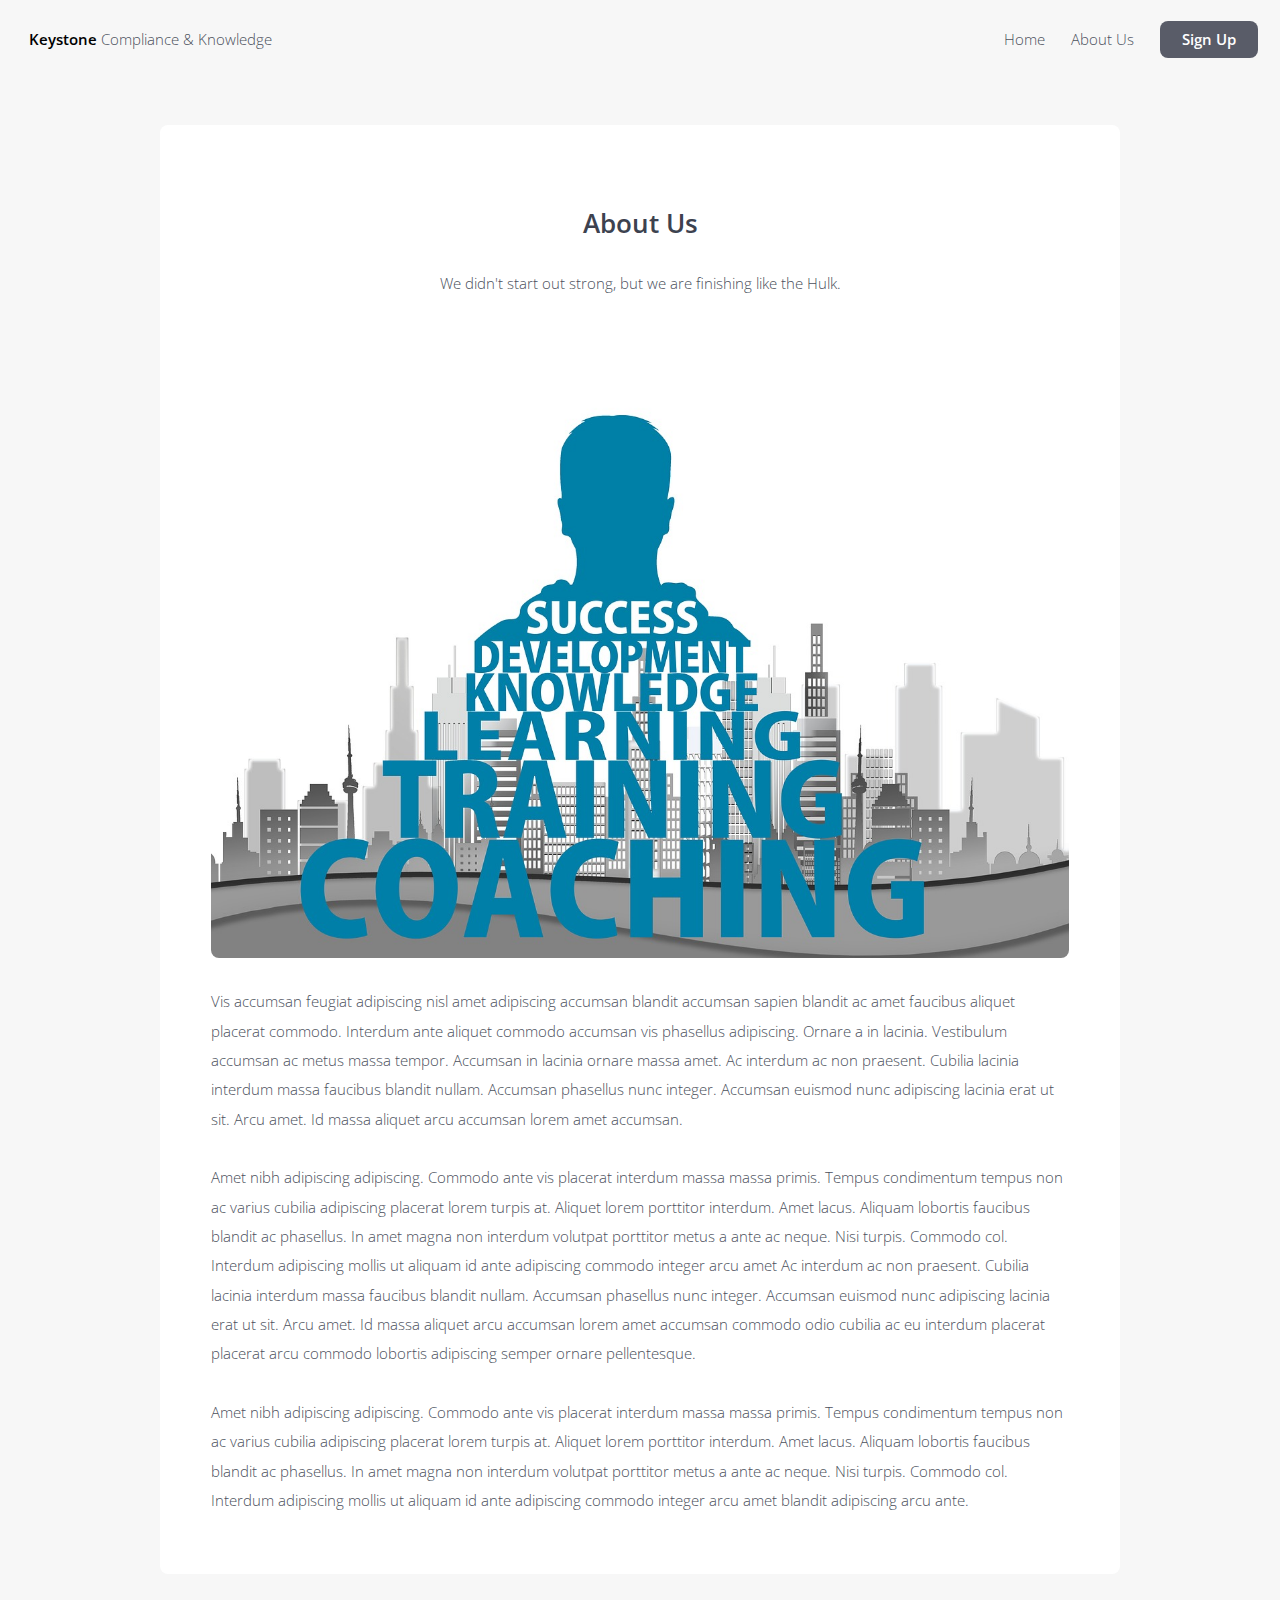
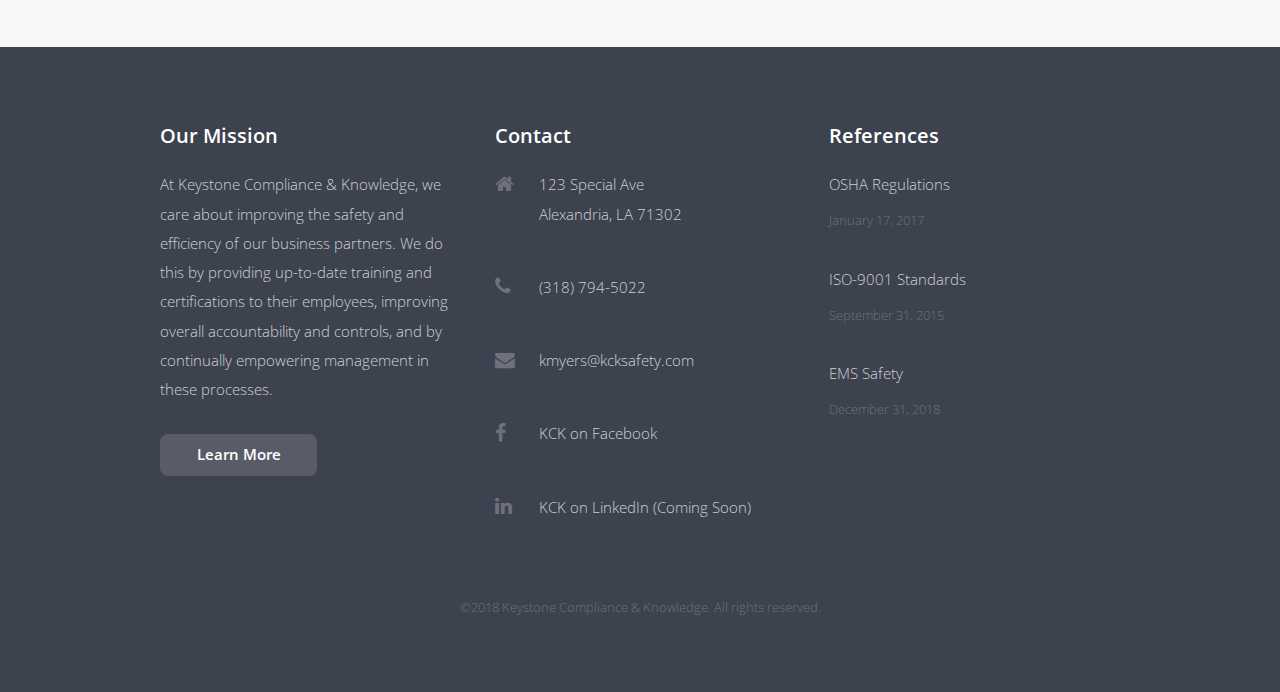
==== commit 2f0fbd9e: "updated EMS link from .gov to another vendor?" ====
--- a/about-us.html
+++ b/about-us.html
@@ -85,7 +85,7 @@
 										<span class="timestamp">September 31, 2015</span>
 									</li>
 									<li>
-										<p><a href="https://www.ems.gov/">Emergency Medical Services (EMS)</a></p>
+										<p><a href="https://www.emssafetyservices.com">EMS Safety</a></p>
 										<span class="timestamp">December 31, 2018</span>
 									</li>
 								</ul>
--- a/assets/css/main.css
+++ b/assets/css/main.css
@@ -1,11 +1,6 @@
 @import url("font-awesome.min.css");
 @import url("https://fonts.googleapis.com/css?family=Open+Sans:300,600");
 
-/*
-	Cogent by Pixelarity
-	pixelarity.com | hello@pixelarity.com
-	License: pixelarity.com/license
-*/
 
 html, body, div, span, applet, object,
 iframe, h1, h2, h3, h4, h5, h6, p, blockquote,
@@ -28,7 +23,7 @@
 }
 
 article, aside, details, figcaption, figure,
-footer, header, hgroup, menu, nav, section {
+footer, , hgroup, menu, nav, section {
 	display: block;}
 
 body {
@@ -2819,7 +2814,7 @@
 	}
 
 		#header h1 {
-			color: #3d424f;
+			color: #000000;
 			font-weight: 600;
 			height: inherit;
 			left: 1.25em;
@@ -2926,13 +2921,13 @@
 		}
 
 			#header.alt h1 {
-				color: #ffffff;
+				color: #000000;
 				top: 1em;
 				left: 2em;
 			}
 
 				#header.alt h1 span {
-					color: #ffffff;
+					color: ##3d424f;
 				}
 
 			#header.alt nav {
@@ -2941,11 +2936,11 @@
 			}
 
 				#header.alt nav a {
-					color: #cfd0d3;
+					color: ##3d424f;
 				}
 
 					#header.alt nav a:active, #header.alt nav a:hover {
-						color: #ffffff;
+						color: #000000;
 					}
 
 			#header.alt input[type="submit"],
@@ -3014,15 +3009,15 @@
 /* Banner */
 
 	#banner {
-		background: #3d424f;
-		color: #ffffff;
+		background: #ffffff;
+		color: #000000;
 		overflow-y: hidden;
 		padding-top: 9.5em;
 		text-align: center;
 	}
 
 		#banner h2 {
-			color: #ffffff;
+			color: #000000;
 			font-size: 2.5em;
 			line-height: 1.25em;
 			margin-bottom: 0.75em;
